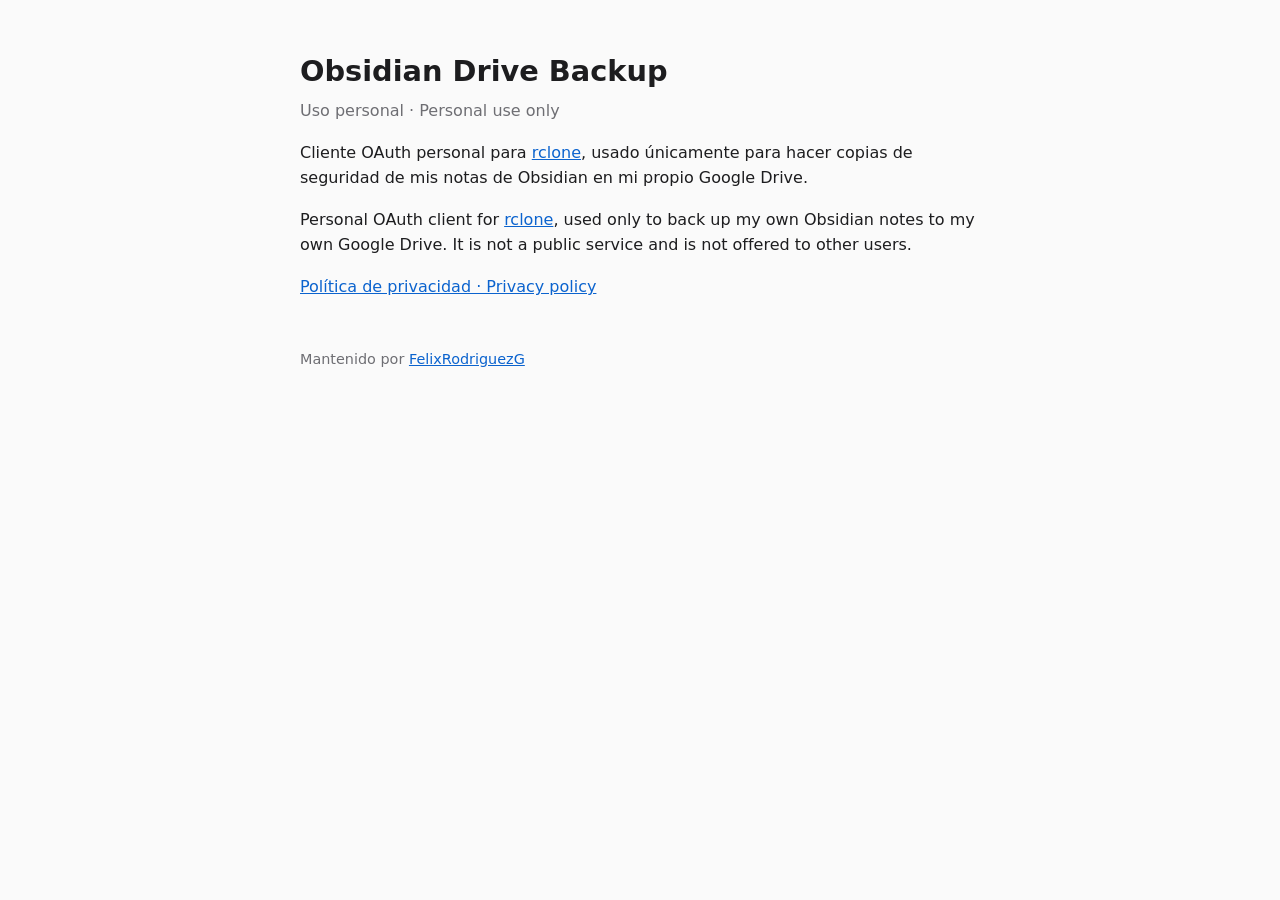
==== index.html @ 2380cc22 "Add homepage and privacy policy for rclone OAuth app Co-Authored-By: Claude Opus 5.5 <noreply@anthro" ====
<!doctype html>
<html lang="es">
<head>
<meta charset="utf-8">
<meta name="viewport" content="width=device-width, initial-scale=1">
<title>Obsidian Drive Backup</title>
<link rel="stylesheet" href="style.css">
</head>
<body>
<main>
<h1>Obsidian Drive Backup</h1>
<p class="sub">Uso personal · Personal use only</p>
<p>Cliente OAuth personal para <a href="https://rclone.org">rclone</a>, usado únicamente para hacer copias de seguridad de mis notas de Obsidian en mi propio Google Drive.</p>
<p>Personal OAuth client for <a href="https://rclone.org">rclone</a>, used only to back up my own Obsidian notes to my own Google Drive. It is not a public service and is not offered to other users.</p>
<p><a href="privacy.html">Política de privacidad · Privacy policy</a></p>
<footer>Mantenido por <a href="https://github.com/FelixRodriguezG">FelixRodriguezG</a></footer>
</main>
</body>
</html>
---- style.css ----
:root{color-scheme:light dark;--bg:#fafafa;--fg:#1d1d1f;--muted:#6e6e73;--accent:#0b63ce}
@media (prefers-color-scheme:dark){:root{--bg:#161618;--fg:#ececee;--muted:#9a9aa0;--accent:#6aa8ff}}
body{margin:0;background:var(--bg);color:var(--fg);font:16px/1.6 system-ui,sans-serif}
main{max-width:680px;margin:0 auto;padding:48px 16px}
h1{font-size:1.8rem;margin:0 0 .25rem}h2{font-size:1.15rem;margin-top:2rem}
.sub{color:var(--muted);margin-top:0}a{color:var(--accent)}
footer{margin-top:3rem;color:var(--muted);font-size:.9rem}
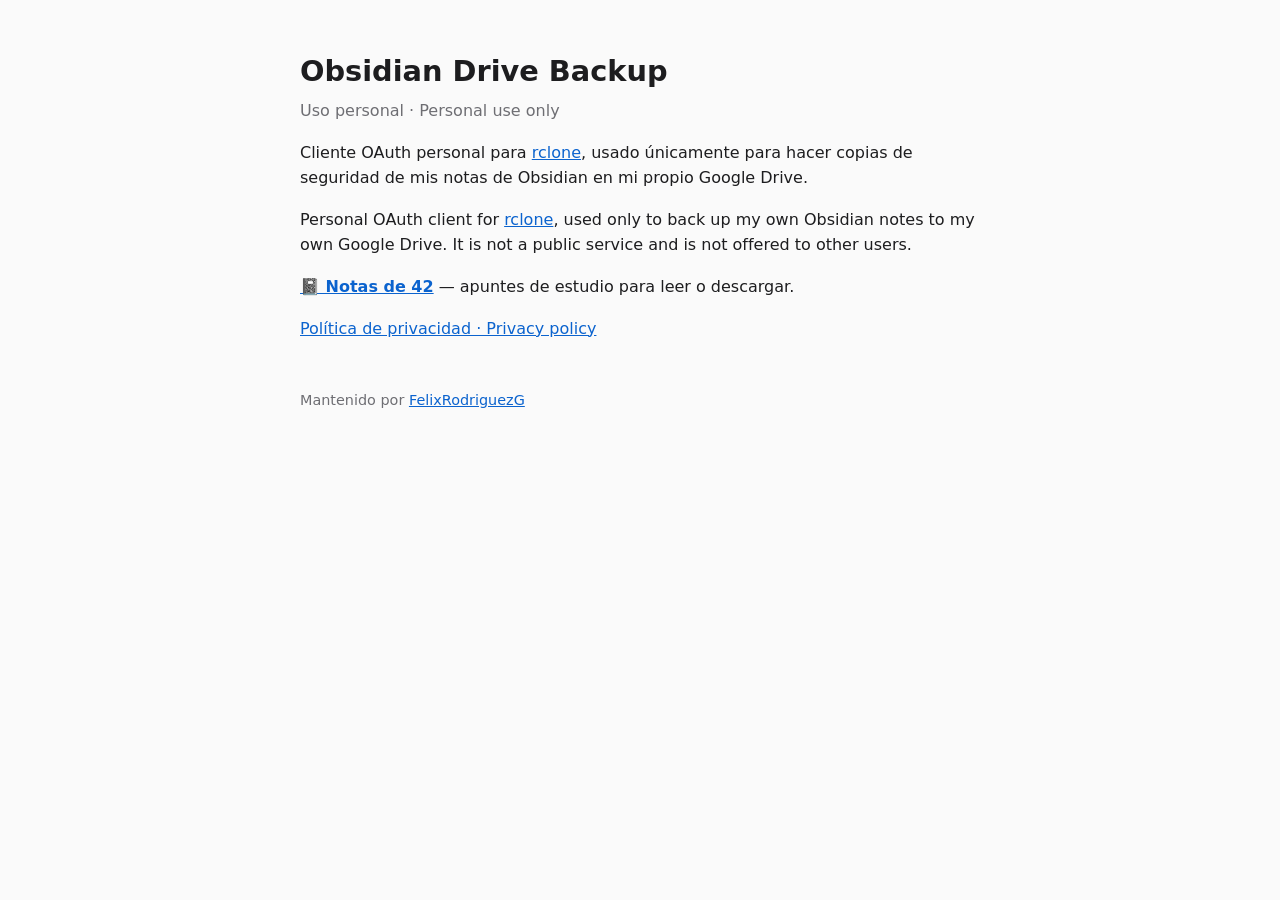
==== commit 4217a516: "Enlazar las notas desde la portada" ====
--- a/index.html
+++ b/index.html
@@ -12,6 +12,7 @@
 <p class="sub">Uso personal · Personal use only</p>
 <p>Cliente OAuth personal para <a href="https://rclone.org">rclone</a>, usado únicamente para hacer copias de seguridad de mis notas de Obsidian en mi propio Google Drive.</p>
 <p>Personal OAuth client for <a href="https://rclone.org">rclone</a>, used only to back up my own Obsidian notes to my own Google Drive. It is not a public service and is not offered to other users.</p>
+<p><a href="notas/"><b>📓 Notas de 42</b></a> — apuntes de estudio para leer o descargar.</p>
 <p><a href="privacy.html">Política de privacidad · Privacy policy</a></p>
 <footer>Mantenido por <a href="https://github.com/FelixRodriguezG">FelixRodriguezG</a></footer>
 </main>
